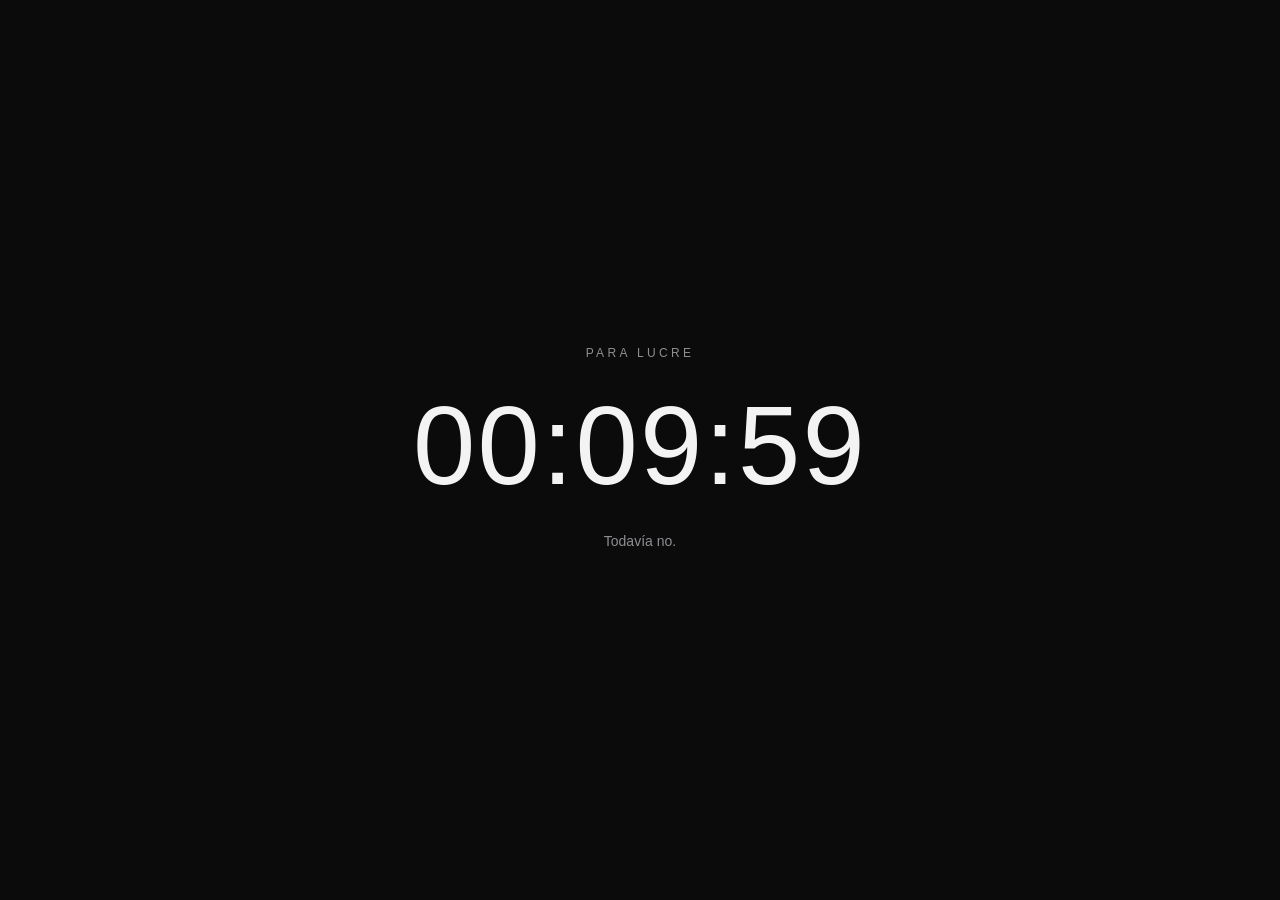
==== index.html @ 5f0246d1 "Add files via upload" ====
<!doctype html>
<html lang="es">
<head>
  <meta charset="utf-8" />
  <meta name="viewport" content="width=device-width, initial-scale=1, viewport-fit=cover" />
  <meta name="theme-color" content="#0b0b0c" />
  <title>Lucre</title>
  <style>
    :root{
      --bg:#0b0b0c;
      --fg:#f3f3f4;
      --muted:#8e8e93;
      --line:#222226;
      --accent:#d8d8dc;
    }
    *{box-sizing:border-box}
    html,body{height:100%;margin:0}
    body{
      background:var(--bg);
      color:var(--fg);
      font-family:-apple-system,BlinkMacSystemFont,"Segoe UI",Roboto,Helvetica,Arial,sans-serif;
      display:grid;
      place-items:center;
      overflow:hidden;
    }
    main{
      width:min(92vw,720px);
      text-align:center;
      padding:32px 20px;
    }
    .eyebrow{
      text-transform:uppercase;
      letter-spacing:.28em;
      font-size:12px;
      color:var(--muted);
      margin-bottom:30px;
    }
    #timer{
      font-variant-numeric:tabular-nums;
      font-size:clamp(48px,13vw,112px);
      font-weight:300;
      letter-spacing:.02em;
      line-height:1;
      margin:0 0 28px;
    }
    .hint{
      color:var(--muted);
      font-size:14px;
      line-height:1.6;
      min-height:24px;
    }
    .hidden{display:none!important}
    #reveal{
      animation:fadeIn 1.2s ease both;
    }
    #reveal h1{
      font-size:clamp(34px,8vw,72px);
      font-weight:500;
      letter-spacing:.02em;
      margin:0 0 18px;
    }
    #reveal p{
      color:var(--muted);
      font-size:16px;
      line-height:1.6;
      margin:0 auto 28px;
      max-width:520px;
    }
    #pigpenImage{
      display:block;
      max-width:min(92vw,680px);
      max-height:38vh;
      margin:24px auto 0;
      filter:invert(1);
    }
    .fallback-code{
      margin:28px auto 0;
      border:1px solid var(--line);
      border-radius:16px;
      padding:24px 18px;
      max-width:560px;
      color:var(--accent);
      font-size:18px;
      letter-spacing:.16em;
    }
    @keyframes fadeIn{
      from{opacity:0;transform:translateY(8px)}
      to{opacity:1;transform:translateY(0)}
    }
  </style>
</head>
<body>
  <main>
    <section id="countdown">
      <div class="eyebrow">Para Lucre</div>
      <div id="timer">00:10:00</div>
      <div class="hint">Todavía no.</div>
    </section>

    <section id="reveal" class="hidden">
      <div class="eyebrow">Ahora sí</div>
      <h1>Descifralo.</h1>
      <p>La respuesta tiene seis letras.</p>

      <!--
        OPCIÓN RECOMENDADA:
        Guardá la imagen final del Pigpen en la misma carpeta con el nombre:
        pigpen.png
        Si existe, la página la muestra automáticamente.
      -->
      <img id="pigpenImage" src="pigpen.png" alt="Mensaje cifrado" onerror="this.classList.add('hidden');document.getElementById('fallback').classList.remove('hidden');">

      <!-- Se ve solamente si todavía no agregaste pigpen.png -->
      <div id="fallback" class="fallback-code hidden">
        REEMPLAZAR POR LOS 6 SÍMBOLOS PIGPEN
      </div>
    </section>
  </main>

  <script>
    /*
      ============================
      CONFIGURACIÓN
      ============================

      MODE:
      "relative" = cuenta X minutos desde LA PRIMERA VEZ que Lucre abre el link.
                   Si recarga o cierra Safari, el reloj sigue desde donde iba.
      "fixed"    = cuenta hasta una fecha/hora exacta.

      Para usar hora exacta de Argentina:
      TARGET_ISO = "2026-09-22T10:30:00-03:00"
    */
    const MODE = "relative";

    // Solo se usa con MODE = "relative"
    const RELATIVE_MINUTES = 10;

    // Solo se usa con MODE = "fixed"
    const TARGET_ISO = "2026-09-22T10:30:00-03:00";

    // Texto breve que aparece debajo del contador.
    const COUNTDOWN_HINT = "Todavía no.";

    // Clave de almacenamiento. Cambiala si querés reiniciar todas las pruebas.
    const STORAGE_KEY = "lucre_countdown_unlock_v1";

    const countdownEl = document.getElementById("countdown");
    const revealEl = document.getElementById("reveal");
    const timerEl = document.getElementById("timer");
    document.querySelector(".hint").textContent = COUNTDOWN_HINT;

    function getUnlockTime(){
      if(MODE === "fixed"){
        return new Date(TARGET_ISO).getTime();
      }

      let saved = localStorage.getItem(STORAGE_KEY);
      if(saved) return Number(saved);

      const unlock = Date.now() + RELATIVE_MINUTES * 60 * 1000;
      localStorage.setItem(STORAGE_KEY, String(unlock));
      return unlock;
    }

    const unlockTime = getUnlockTime();

    function pad(n){ return String(n).padStart(2,"0"); }

    function reveal(){
      countdownEl.classList.add("hidden");
      revealEl.classList.remove("hidden");
      document.title = "Ahora sí";
    }

    function tick(){
      const diff = unlockTime - Date.now();

      if(diff <= 0){
        timerEl.textContent = "00:00:00";
        reveal();
        return;
      }

      const totalSeconds = Math.floor(diff / 1000);
      const hours = Math.floor(totalSeconds / 3600);
      const minutes = Math.floor((totalSeconds % 3600) / 60);
      const seconds = totalSeconds % 60;

      timerEl.textContent = `${pad(hours)}:${pad(minutes)}:${pad(seconds)}`;
      requestAnimationFrame(() => setTimeout(tick, 250));
    }

    tick();
  </script>
</body>
</html>
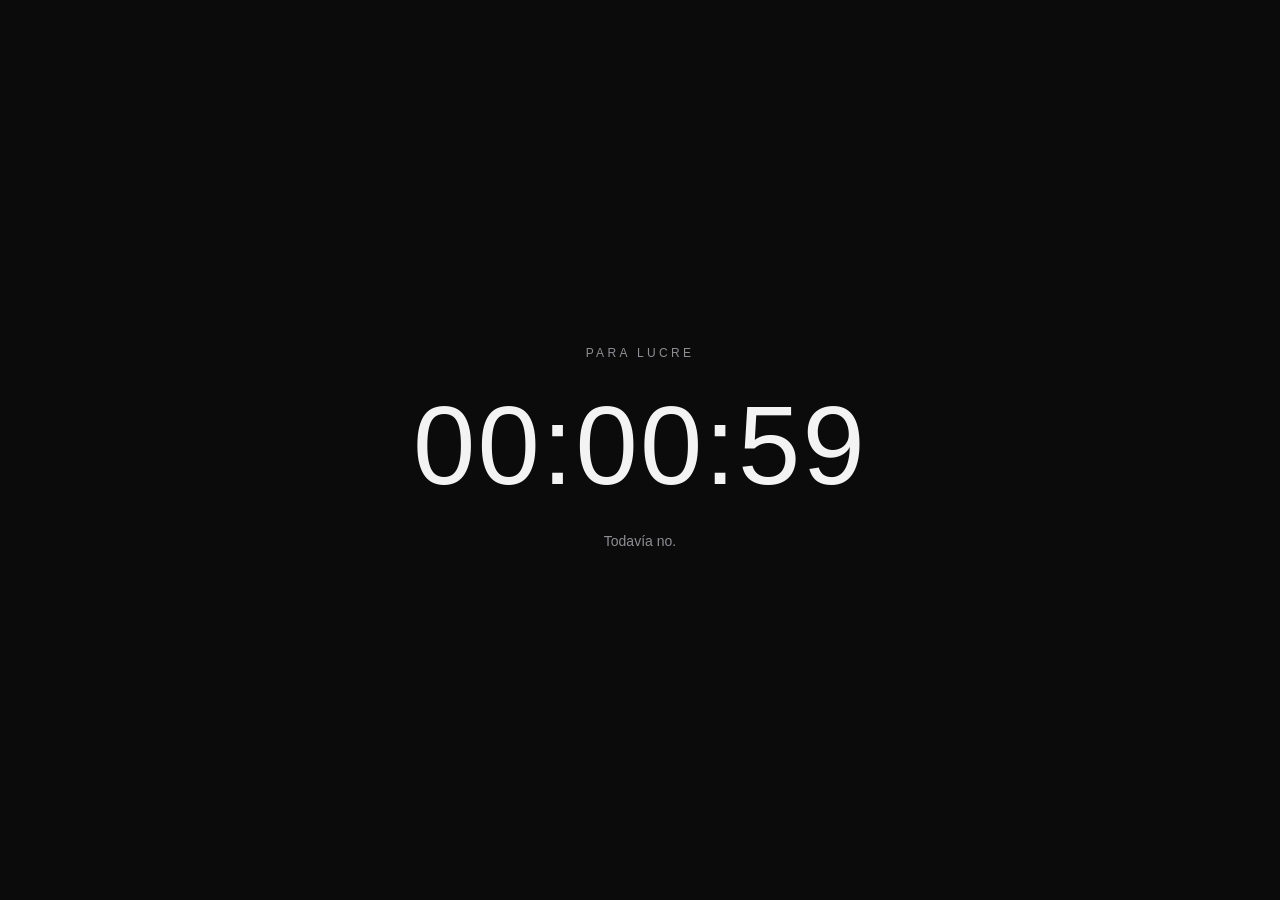
==== commit 186f1862: "Update index.html" ====
--- a/index.html
+++ b/index.html
@@ -93,7 +93,7 @@
   <main>
     <section id="countdown">
       <div class="eyebrow">Para Lucre</div>
-      <div id="timer">00:10:00</div>
+      <div id="timer">00:01:00</div>
       <div class="hint">Todavía no.</div>
     </section>
 
@@ -108,7 +108,7 @@
         pigpen.png
         Si existe, la página la muestra automáticamente.
       -->
-      <img id="pigpenImage" src="pigpen.png" alt="Mensaje cifrado" onerror="this.classList.add('hidden');document.getElementById('fallback').classList.remove('hidden');">
+      <img id="pigpenImage" src="Pigpen.png" alt="Mensaje cifrado" onerror="this.classList.add('hidden');document.getElementById('fallback').classList.remove('hidden');">
 
       <!-- Se ve solamente si todavía no agregaste pigpen.png -->
       <div id="fallback" class="fallback-code hidden">
@@ -134,7 +134,7 @@
     const MODE = "relative";
 
     // Solo se usa con MODE = "relative"
-    const RELATIVE_MINUTES = 10;
+    const RELATIVE_MINUTES = 1;
 
     // Solo se usa con MODE = "fixed"
     const TARGET_ISO = "2026-09-22T10:30:00-03:00";
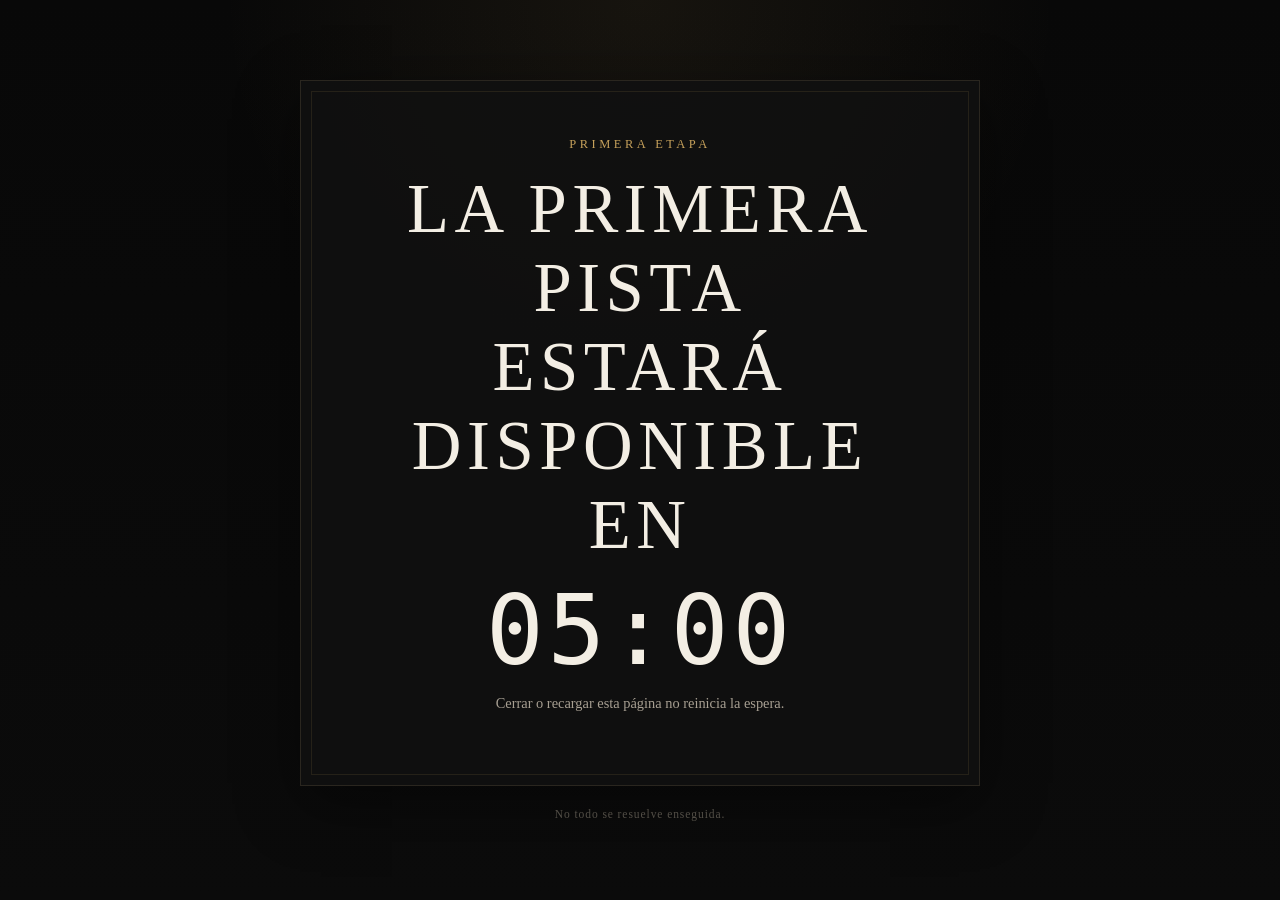
==== commit fc6f7f06: "Add files via upload" ====
--- a/index.html
+++ b/index.html
@@ -1,197 +1,96 @@
 <!doctype html>
 <html lang="es">
 <head>
-  <meta charset="utf-8" />
-  <meta name="viewport" content="width=device-width, initial-scale=1, viewport-fit=cover" />
-  <meta name="theme-color" content="#0b0b0c" />
-  <title>Lucre</title>
-  <style>
-    :root{
-      --bg:#0b0b0c;
-      --fg:#f3f3f4;
-      --muted:#8e8e93;
-      --line:#222226;
-      --accent:#d8d8dc;
-    }
-    *{box-sizing:border-box}
-    html,body{height:100%;margin:0}
-    body{
-      background:var(--bg);
-      color:var(--fg);
-      font-family:-apple-system,BlinkMacSystemFont,"Segoe UI",Roboto,Helvetica,Arial,sans-serif;
-      display:grid;
-      place-items:center;
-      overflow:hidden;
-    }
-    main{
-      width:min(92vw,720px);
-      text-align:center;
-      padding:32px 20px;
-    }
-    .eyebrow{
-      text-transform:uppercase;
-      letter-spacing:.28em;
-      font-size:12px;
-      color:var(--muted);
-      margin-bottom:30px;
-    }
-    #timer{
-      font-variant-numeric:tabular-nums;
-      font-size:clamp(48px,13vw,112px);
-      font-weight:300;
-      letter-spacing:.02em;
-      line-height:1;
-      margin:0 0 28px;
-    }
-    .hint{
-      color:var(--muted);
-      font-size:14px;
-      line-height:1.6;
-      min-height:24px;
-    }
-    .hidden{display:none!important}
-    #reveal{
-      animation:fadeIn 1.2s ease both;
-    }
-    #reveal h1{
-      font-size:clamp(34px,8vw,72px);
-      font-weight:500;
-      letter-spacing:.02em;
-      margin:0 0 18px;
-    }
-    #reveal p{
-      color:var(--muted);
-      font-size:16px;
-      line-height:1.6;
-      margin:0 auto 28px;
-      max-width:520px;
-    }
-    #pigpenImage{
-      display:block;
-      max-width:min(92vw,680px);
-      max-height:38vh;
-      margin:24px auto 0;
-      filter:invert(1);
-    }
-    .fallback-code{
-      margin:28px auto 0;
-      border:1px solid var(--line);
-      border-radius:16px;
-      padding:24px 18px;
-      max-width:560px;
-      color:var(--accent);
-      font-size:18px;
-      letter-spacing:.16em;
-    }
-    @keyframes fadeIn{
-      from{opacity:0;transform:translateY(8px)}
-      to{opacity:1;transform:translateY(0)}
-    }
-  </style>
+  <meta charset="utf-8">
+  <meta name="viewport" content="width=device-width,initial-scale=1">
+  <meta name="theme-color" content="#090909">
+  <title>Primera pista</title>
+  <link rel="stylesheet" href="styles.css">
 </head>
 <body>
   <main>
-    <section id="countdown">
-      <div class="eyebrow">Para Lucre</div>
-      <div id="timer">00:01:00</div>
-      <div class="hint">Todavía no.</div>
+    <section class="card">
+      <div id="waiting">
+        <p class="kicker">Primera etapa</p>
+        <h1>LA PRIMERA PISTA<br>ESTARÁ DISPONIBLE EN</h1>
+
+        <div id="timer" class="timer" aria-live="polite">05:00</div>
+
+        <p class="small">Cerrar o recargar esta página no reinicia la espera.</p>
+      </div>
+
+      <div id="reveal" class="hidden">
+        <p class="kicker">Primera pista</p>
+        <h1>UNA PALABRA</h1>
+        <p class="subtitle">Seis letras. Una sola combinación abre lo que tenés delante.</p>
+
+        <div class="rule"></div>
+
+        <div class="clue-label">Pista</div>
+        <p class="clue">NOSOTROS</p>
+
+        <p class="note">Podés probar todas las veces que quieras directamente en el Cryptex.</p>
+
+        <a class="button" href="ayuda.html">ME RINDO</a>
+      </div>
     </section>
 
-    <section id="reveal" class="hidden">
-      <div class="eyebrow">Ahora sí</div>
-      <h1>Descifralo.</h1>
-      <p>La respuesta tiene seis letras.</p>
-
-      <!--
-        OPCIÓN RECOMENDADA:
-        Guardá la imagen final del Pigpen en la misma carpeta con el nombre:
-        pigpen.png
-        Si existe, la página la muestra automáticamente.
-      -->
-      <img id="pigpenImage" src="Pigpen.png" alt="Mensaje cifrado" onerror="this.classList.add('hidden');document.getElementById('fallback').classList.remove('hidden');">
-
-      <!-- Se ve solamente si todavía no agregaste pigpen.png -->
-      <div id="fallback" class="fallback-code hidden">
-        REEMPLAZAR POR LOS 6 SÍMBOLOS PIGPEN
-      </div>
-    </section>
+    <div class="footer">No todo se resuelve enseguida.</div>
   </main>
 
   <script>
-    /*
-      ============================
-      CONFIGURACIÓN
-      ============================
+  (() => {
+    const TIMER_MINUTES = 5;
+    const STORAGE_KEY = "lucre_cryptex_first_unlock_v1";
 
-      MODE:
-      "relative" = cuenta X minutos desde LA PRIMERA VEZ que Lucre abre el link.
-                   Si recarga o cierra Safari, el reloj sigue desde donde iba.
-      "fixed"    = cuenta hasta una fecha/hora exacta.
+    const waiting = document.getElementById("waiting");
+    const reveal = document.getElementById("reveal");
+    const timer = document.getElementById("timer");
+    const params = new URLSearchParams(location.search);
 
-      Para usar hora exacta de Argentina:
-      TARGET_ISO = "2026-09-22T10:30:00-03:00"
-    */
-    const MODE = "relative";
-
-    // Solo se usa con MODE = "relative"
-    const RELATIVE_MINUTES = 1;
-
-    // Solo se usa con MODE = "fixed"
-    const TARGET_ISO = "2026-09-22T10:30:00-03:00";
-
-    // Texto breve que aparece debajo del contador.
-    const COUNTDOWN_HINT = "Todavía no.";
-
-    // Clave de almacenamiento. Cambiala si querés reiniciar todas las pruebas.
-    const STORAGE_KEY = "lucre_countdown_unlock_v1";
-
-    const countdownEl = document.getElementById("countdown");
-    const revealEl = document.getElementById("reveal");
-    const timerEl = document.getElementById("timer");
-    document.querySelector(".hint").textContent = COUNTDOWN_HINT;
-
-    function getUnlockTime(){
-      if(MODE === "fixed"){
-        return new Date(TARGET_ISO).getTime();
-      }
-
-      let saved = localStorage.getItem(STORAGE_KEY);
-      if(saved) return Number(saved);
-
-      const unlock = Date.now() + RELATIVE_MINUTES * 60 * 1000;
-      localStorage.setItem(STORAGE_KEY, String(unlock));
-      return unlock;
+    if (params.get("reset") === "1") {
+      localStorage.removeItem(STORAGE_KEY);
+      history.replaceState({}, "", "index.html");
     }
 
-    const unlockTime = getUnlockTime();
+    const durationMs = params.get("test") === "1"
+      ? 10 * 1000
+      : TIMER_MINUTES * 60 * 1000;
 
-    function pad(n){ return String(n).padStart(2,"0"); }
+    let unlockAt = Number(localStorage.getItem(STORAGE_KEY));
 
-    function reveal(){
-      countdownEl.classList.add("hidden");
-      revealEl.classList.remove("hidden");
-      document.title = "Ahora sí";
+    if (!unlockAt || Number.isNaN(unlockAt)) {
+      unlockAt = Date.now() + durationMs;
+      localStorage.setItem(STORAGE_KEY, String(unlockAt));
     }
 
-    function tick(){
-      const diff = unlockTime - Date.now();
+    const showReveal = () => {
+      waiting.classList.add("hidden");
+      reveal.classList.remove("hidden");
+      reveal.classList.add("reveal");
+    };
 
-      if(diff <= 0){
-        timerEl.textContent = "00:00:00";
-        reveal();
+    const tick = () => {
+      const remaining = unlockAt - Date.now();
+
+      if (remaining <= 0) {
+        showReveal();
         return;
       }
 
-      const totalSeconds = Math.floor(diff / 1000);
-      const hours = Math.floor(totalSeconds / 3600);
-      const minutes = Math.floor((totalSeconds % 3600) / 60);
+      const totalSeconds = Math.ceil(remaining / 1000);
+      const minutes = Math.floor(totalSeconds / 60);
       const seconds = totalSeconds % 60;
 
-      timerEl.textContent = `${pad(hours)}:${pad(minutes)}:${pad(seconds)}`;
-      requestAnimationFrame(() => setTimeout(tick, 250));
-    }
+      timer.textContent =
+        String(minutes).padStart(2, "0") + ":" +
+        String(seconds).padStart(2, "0");
+
+      setTimeout(tick, 250);
+    };
 
     tick();
+  })();
   </script>
 </body>
 </html>
--- a/styles.css
+++ b/styles.css
@@ -0,0 +1,132 @@
+:root{
+  --bg:#090909;
+  --panel:#111111;
+  --text:#f3eee4;
+  --muted:#a79f92;
+  --gold:#c6a15b;
+  --gold-soft:#8e7441;
+  --line:#2a261f;
+}
+
+*{box-sizing:border-box}
+html,body{margin:0;padding:0;min-height:100%}
+body{
+  min-height:100vh;
+  background:
+    radial-gradient(circle at 50% 0%, rgba(198,161,91,.08), transparent 38%),
+    linear-gradient(180deg,#080808 0%,#0b0b0b 100%);
+  color:var(--text);
+  font-family: Georgia, "Times New Roman", serif;
+  display:flex;
+  align-items:center;
+  justify-content:center;
+  padding:24px;
+}
+main{width:min(680px,100%)}
+.card{
+  border:1px solid var(--line);
+  background:rgba(17,17,17,.88);
+  box-shadow:0 18px 60px rgba(0,0,0,.42);
+  padding:clamp(28px,6vw,56px);
+  text-align:center;
+  position:relative;
+  overflow:hidden;
+}
+.card::before{
+  content:"";
+  position:absolute;
+  inset:10px;
+  border:1px solid rgba(198,161,91,.12);
+  pointer-events:none;
+}
+.kicker{
+  margin:0 0 18px;
+  color:var(--gold);
+  font-size:.78rem;
+  letter-spacing:.28em;
+  text-transform:uppercase;
+}
+h1{
+  margin:0;
+  font-size:clamp(2.05rem,8vw,4.3rem);
+  font-weight:500;
+  letter-spacing:.08em;
+}
+.subtitle{
+  margin:16px auto 0;
+  color:var(--muted);
+  max-width:520px;
+  font-size:clamp(1rem,3.5vw,1.2rem);
+  line-height:1.6;
+}
+.rule{
+  width:72px;
+  height:1px;
+  background:linear-gradient(90deg,transparent,var(--gold),transparent);
+  margin:32px auto;
+}
+.clue-label{
+  color:var(--muted);
+  text-transform:uppercase;
+  letter-spacing:.18em;
+  font-size:.78rem;
+  margin-bottom:12px;
+}
+.clue{
+  font-size:clamp(2rem,9vw,4.4rem);
+  letter-spacing:.12em;
+  margin:0;
+  color:var(--text);
+}
+.note{
+  margin:22px auto 0;
+  color:var(--muted);
+  line-height:1.6;
+  font-size:.98rem;
+  max-width:500px;
+}
+.button{
+  display:inline-flex;
+  align-items:center;
+  justify-content:center;
+  min-width:180px;
+  min-height:48px;
+  margin-top:36px;
+  padding:12px 22px;
+  border:1px solid var(--gold-soft);
+  color:var(--gold);
+  text-decoration:none;
+  background:transparent;
+  font-family:inherit;
+  font-size:.88rem;
+  letter-spacing:.14em;
+  text-transform:uppercase;
+  cursor:pointer;
+  transition:.2s ease;
+}
+.button:hover,.button:focus{
+  background:rgba(198,161,91,.08);
+  border-color:var(--gold);
+  outline:none;
+}
+.timer{
+  margin:18px 0 8px;
+  font-family:ui-monospace,SFMono-Regular,Menlo,Consolas,monospace;
+  font-size:clamp(3rem,15vw,6rem);
+  line-height:1;
+  letter-spacing:.04em;
+}
+.small{color:var(--muted);font-size:.9rem;line-height:1.5}
+.hidden{display:none!important}
+.reveal{animation:fadeUp .75s ease both}
+@keyframes fadeUp{
+  from{opacity:0;transform:translateY(10px)}
+  to{opacity:1;transform:translateY(0)}
+}
+.footer{
+  margin-top:22px;
+  text-align:center;
+  color:#625d54;
+  font-size:.72rem;
+  letter-spacing:.08em;
+}
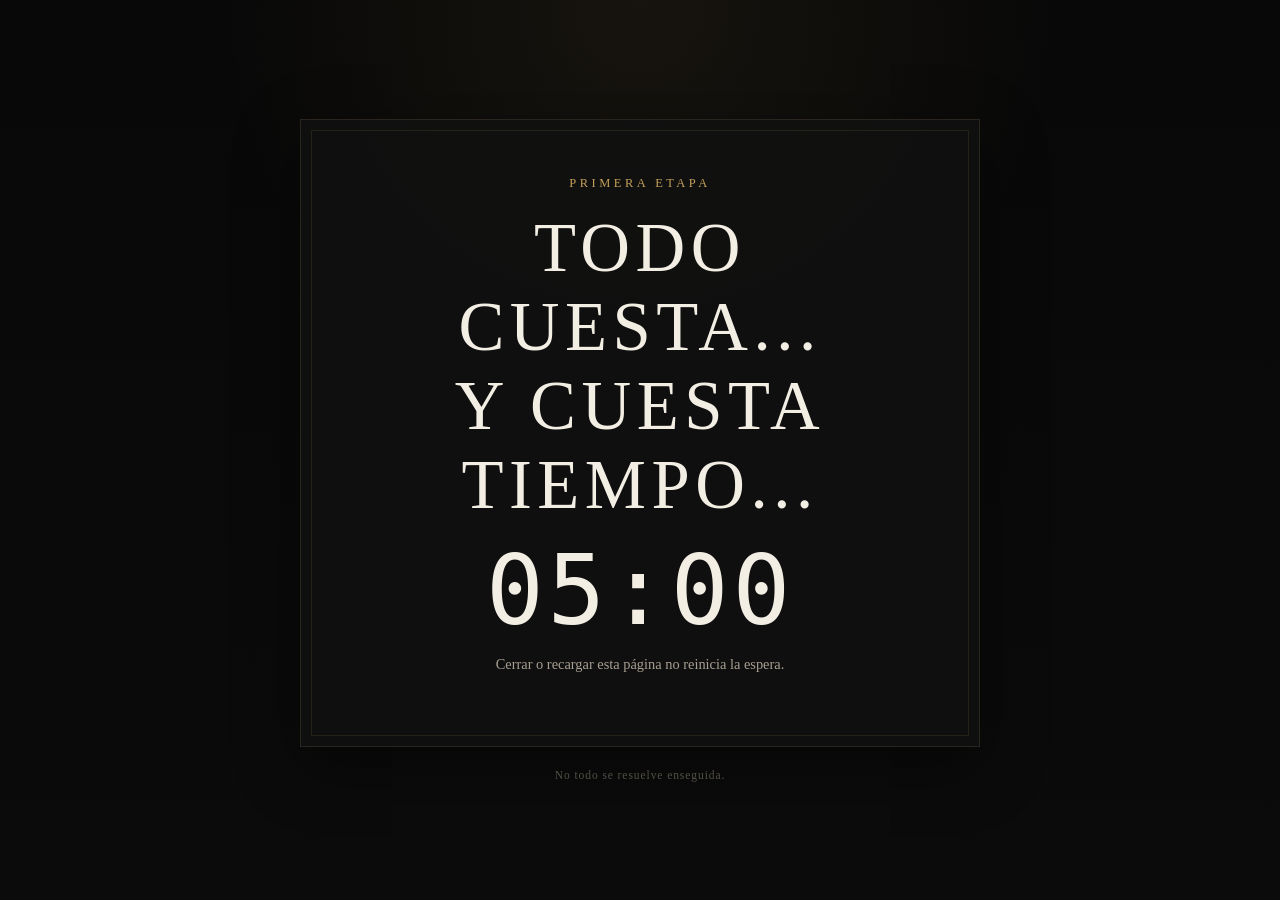
==== commit 9d39dcb3: "Update index.html" ====
--- a/index.html
+++ b/index.html
@@ -4,7 +4,7 @@
   <meta charset="utf-8">
   <meta name="viewport" content="width=device-width,initial-scale=1">
   <meta name="theme-color" content="#090909">
-  <title>Primera pista</title>
+  <title>Feliz cumple</title>
   <link rel="stylesheet" href="styles.css">
 </head>
 <body>
@@ -12,7 +12,7 @@
     <section class="card">
       <div id="waiting">
         <p class="kicker">Primera etapa</p>
-        <h1>LA PRIMERA PISTA<br>ESTARÁ DISPONIBLE EN</h1>
+        <h1>TODO CUESTA...<br>Y CUESTA TIEMPO...</h1>
 
         <div id="timer" class="timer" aria-live="polite">05:00</div>
 
@@ -29,7 +29,7 @@
         <div class="clue-label">Pista</div>
         <p class="clue">NOSOTROS</p>
 
-        <p class="note">Podés probar todas las veces que quieras directamente en el Cryptex.</p>
+        <p class="note">Podés probar todas las veces que quieras directamente en el Cryptex.O rendirte haciendo click abajo.</p>
 
         <a class="button" href="ayuda.html">ME RINDO</a>
       </div>
